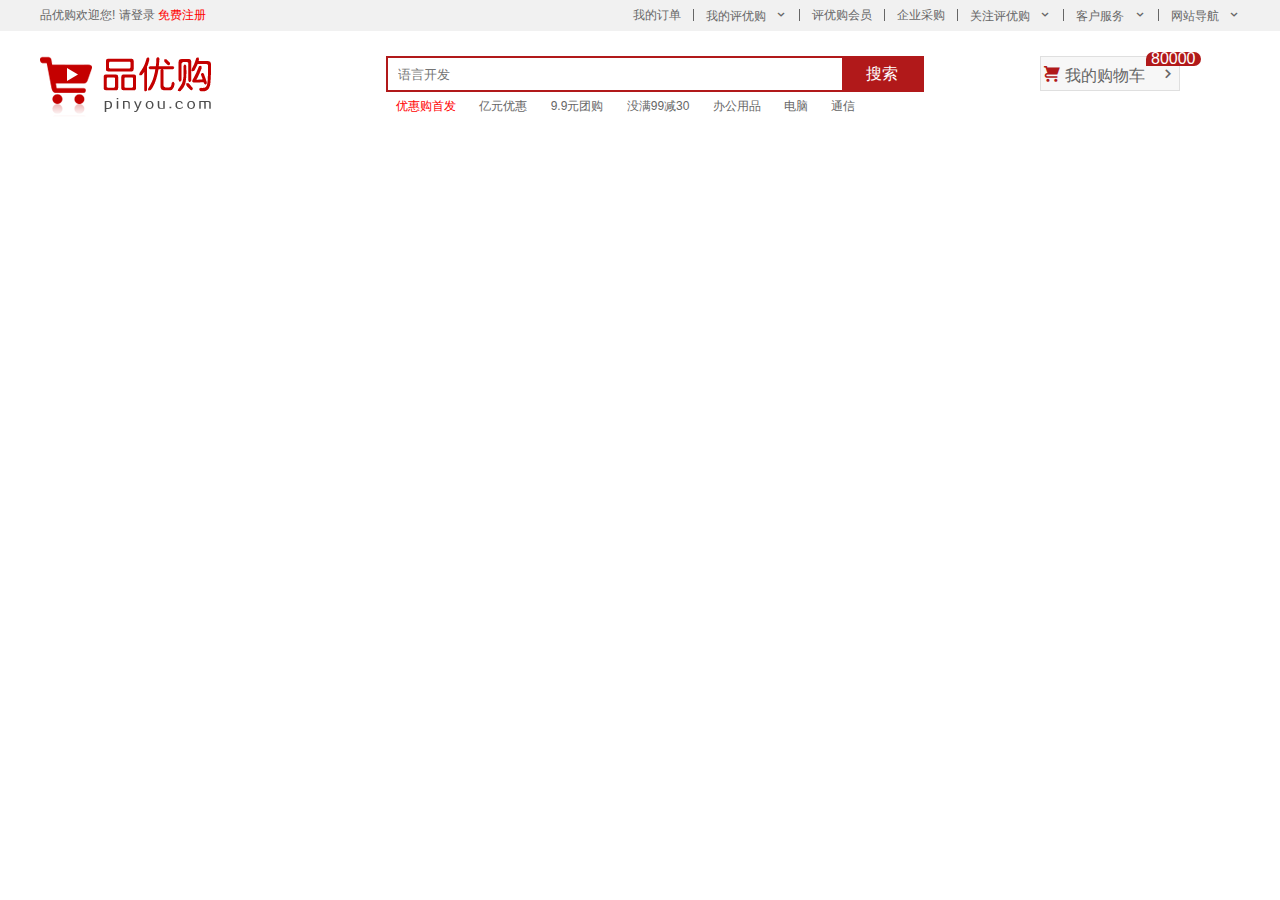
==== HTML+CSS/综合案例/index.html @ e7f7e077 "herad部分编写" ====
<!DOCTYPE html>
<html lang="en">

<head>
    <meta charset="UTF-8">
    <meta name="viewport" content="width=device-width, initial-scale=1.0">
    <title>品优购商城-正品低价、品质保障、配送及时、轻松购物！</title>
    <link rel="shortcut icon" href="favicon.ico" type="image/x-icon">
    <meta name="description" content="品优购商城-专业的综合网上购物商城,销售家电、数码通讯、电脑、家居百货、服装服饰、母婴、图书、食品等数万个品牌优质商品.便捷、诚信的服务，为您提供愉悦的网上购物体验!">
    <meta name="Keywords " content="网上购物,网上商城,手机,笔记本,电脑,MP3,CD,VCD,DV,相机,数码,配件,手表,存储卡,京东">
    <link rel="stylesheet " href="css/basic.css ">
    <link rel="stylesheet " href="css/common.css ">
</head>

<body>
    <!-- 快捷导航栏开始start -->
    <section class="shortcut">
        <div class="w">
            <div class="fl">
                <ul>
                    <li>品优购欢迎您!&nbsp;</li>
                    <li><a href="#">请登录&nbsp;</a><a href="#" class="style_red">免费注册</a></li>
                </ul>
            </div>
            <div class="fr">
                <ul>
                    <li>
                        <a href="#">我的订单</a>
                    </li>
                    <li></li>
                    <li class="arrow-icon">
                        <a href="#">我的评优购</a>
                    </li>
                    <li></li>
                    <li>
                        <a href="#">评优购会员</a>
                    </li>
                    <li></li>
                    <li>
                        <a href="#">企业采购</a>
                    </li>
                    <li></li>
                    <li class="arrow-icon">
                        <a href="#">关注评优购</a>
                    </li>
                    <li></li>
                    <li class="arrow-icon">
                        <a href="#">客户服务</a>
                    </li>
                    <li></li>
                    <li class="arrow-icon">
                        <a href="#">网站导航</a>
                    </li>
                </ul>
            </div>
        </div>
    </section>
    <!-- 快捷导航栏end -->
    <!-- header头部模块制作 start -->
    <header class="header w">
        <!-- logo部分 -->
        <div class="logo">
            <h1><a href="index.html" title="评优购商城">评优购商城</a></h1>
        </div>

        <!-- 搜索框 -->
        <div class="search">
            <input type="search" name="" id="" placeholder="语言开发">
            <button>搜索</button>
        </div>
        <div class="hotwrods">
            <a href="#" class="style_red">优惠购首发</a>
            <a href="#">亿元优惠</a>
            <a href="#">9.9元团购</a>
            <a href="#">没满99减30</a>
            <a href="#">办公用品</a>
            <a href="#">电脑</a>
            <a href="#">通信</a>
        </div>
        <div class="shopcar"><a href="#">我的购物车</a>
            <i class="count">80000</i>
        </div>
    </header>
    <!-- header头部模块制作 end -->

</body>


</html>
---- HTML+CSS/综合案例/css/basic.css ----
* {
    margin: 0;
    padding: 0;
    box-sizing: border-box;
}

em,
i {
    font-style: normal
}

li {
    list-style: none
}

img {
    border: 0;
    vertical-align: middle
}

button {
    cursor: pointer
}

a {
    color: #666;
    text-decoration: none
}

a:hover {
    color: #c81623
}

button,
input {
    font-family: Microsoft YaHei, Heiti SC, tahoma, arial, Hiragino Sans GB, "\5B8B\4F53", sans-serif;
    /* 去掉搜索框 的外边距*/
    border: 0;
    /* 去掉搜索框获取焦点时候的边框 */
    outline: none;
    /*  */
}


/*  去掉input 输入框里面的X号 */

input::-webkit-search-cancel-button {
    display: none;
}

body {
    -webkit-font-smoothing: antialiased;
    background-color: #fff;
    font: 12px/1.5 Microsoft YaHei, Heiti SC, tahoma, arial, Hiragino Sans GB, "\5B8B\4F53", sans-serif;
    color: #666
}

.hide,
.none {
    display: none
}

.clearfix:after {
    visibility: hidden;
    clear: both;
    display: block;
    content: ".";
    height: 0
}

.clearfix {
    *zoom: 1
}

.mod_price {
    font-size: 14px;
    color: #e33333
}

.mod_price i {
    margin-right: 3px;
    font-family: arial, sans-serif;
    font-weight: 400;
    font-size: 12px
}

.o2_wide {
    min-width: 1190px
}

.o2_mini {
    min-width: 990px
}

.grid_c1 {
    margin: 0 auto;
    width: 1190px
}

.o2_mini .grid_c1 {
    width: 990px
}

.grid_c2 {
    width: 590px
}

.o2_mini .grid_c2 {
    width: 490px
}

.grid_c4 {
    width: 290px
}

.o2_mini .grid_c4 {
    width: 240px
}

.mod_ver {
    display: inline-block;
    width: 0;
    height: 100%;
    vertical-align: middle;
    font-size: 0
}
---- HTML+CSS/综合案例/css/common.css ----
/* 字体图标 */


/* @font-face {
    font-family: 'icomoon';
    src: url('../fonts/fonts/icomoon.eot?ihfw5h');
    src: url('../fonts/icomoon.eot?ihfw5h#iefix') format('embedded-opentype'), url('../fonts/icomoon.ttf?ihfw5h') format('truetype'), url('../fonts/icomoon.woff?ihfw5h') format('woff'), url('../fonts/icomoon.svg?ihfw5h#icomoon') format('svg');
    font-weight: normal;
    font-style: normal;
    font-display: block;
} */

@font-face {
    font-family: 'icomoon';
    src: url('../fonts/icomoon.eot?z0wisp');
    src: url('../fonts/icomoon.eot?z0wisp#iefix') format('embedded-opentype'), url('../fonts/icomoon.ttf?z0wisp') format('truetype'), url('../fonts/icomoon.woff?z0wisp') format('woff'), url('../fonts/icomoon.svg?z0wisp#icomoon') format('svg');
    font-weight: normal;
    font-style: normal;
    font-display: block;
}


/* 版心 */

.w {
    width: 1200px;
    margin: 0 auto;
}


/* 快捷导航栏 */

.shortcut {
    height: 31px;
    line-height: 31px;
    background-color: #f1f1f1;
}

.fl {
    float: left;
}

.shortcut li {
    float: left;
}

.fr {
    float: right;
}

.shortcut .fr ul li:nth-child(even) {
    width: 1px;
    height: 12px;
    background-color: #666;
    margin: 9px 12px 0;
}

.arrow-icon::after {
    content: '\e900';
    font-family: 'icomoon';
    margin-left: 6px;
}

.style_red {
    color: red;
}


/* header 头部模块制作 */

.header {
    position: relative;
    height: 105px;
}

.logo {
    position: absolute;
    top: 25px;
    width: 171px;
    height: 61px;
}

.logo a {
    display: block;
    width: 171px;
    height: 61px;
    background: url(../images/logo.png) no-repeat;
    /* font-size: 0;  淘宝的做法 */
    text-indent: -999px;
    overflow: hidden;
}


/* 搜索框 */

.search {
    position: absolute;
    top: 25px;
    left: 346px;
    width: 538px;
    height: 36px;
    border: 2px solid #b1191a;
}

.search input {
    float: left;
    width: 454px;
    height: 32px;
    padding-left: 10px;
}

.search button {
    float: left;
    width: 80px;
    height: 32px;
    background-color: #b1191a;
    font-size: 16px;
    color: #ffffff;
    /* line-height: 32px;
    text-align: center; */
}


/* hotwords */

.hotwrods {
    position: absolute;
    top: 66px;
    left: 346px;
}

.hotwrods a {
    margin: 0 10px;
}


/* shopcar */

.shopcar {
    position: absolute;
    top: 25px;
    right: 60px;
    width: 140px;
    height: 35px;
    font-size: 16px;
    line-height: 35px;
    text-align: center;
    border: 1px solid #dfdfdf;
    background-color: #f7f7f7;
}

.shopcar::before {
    content: '\e905';
    font-family: 'icomoon';
    margin-right: 5px;
    color: #b1191a;
}

.shopcar::after {
    content: '\e903';
    font-family: 'icomoon';
    margin-left: 10px;
}

.count {
    position: absolute;
    top: -5px;
    left: 105px;
    height: 14px;
    line-height: 14px;
    background-color: #b1191a;
    padding: 0 5px;
    color: #fff;
    border-radius: 7px 7px 7px 0;
}
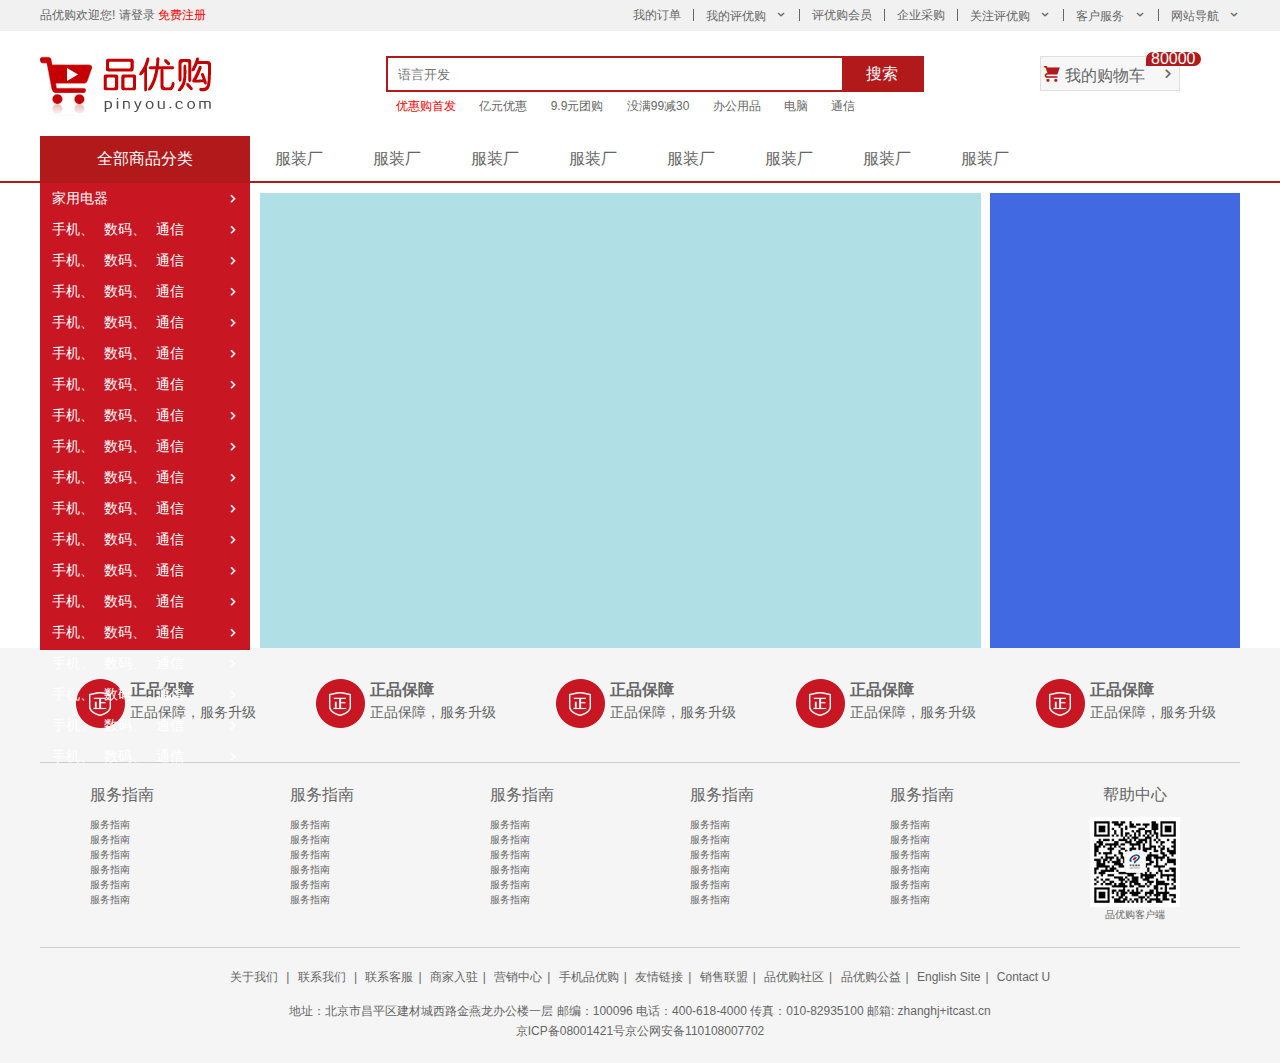
==== commit 5ee0996d: "头部和底部模块编写完成" ====
--- a/HTML+CSS/综合案例/index.html
+++ b/HTML+CSS/综合案例/index.html
@@ -10,6 +10,7 @@
     <meta name="Keywords " content="网上购物,网上商城,手机,笔记本,电脑,MP3,CD,VCD,DV,相机,数码,配件,手表,存储卡,京东">
     <link rel="stylesheet " href="css/basic.css ">
     <link rel="stylesheet " href="css/common.css ">
+    <link rel="stylesheet" href="css/index.css">
 </head>
 
 <body>
@@ -82,7 +83,213 @@
         </div>
     </header>
     <!-- header头部模块制作 end -->
-
+    <!-- nav start -->
+    <div class="nav">
+        <div class="w">
+            <div class="dropdrown">
+                <div class="dt">全部商品分类</div>
+                <div class="dd">
+                    <ul>
+                        <li>
+                            <a href="#">家用电器</a>
+                        </li>
+                        <li>
+                            <a href="#">手机、</a><a href="#">数码、</a><a href="#">通信</a>
+                        </li>
+                        <li>
+                            <a href="#">手机、</a><a href="#">数码、</a><a href="#">通信</a>
+                        </li>
+                        <li>
+                            <a href="#">手机、</a><a href="#">数码、</a><a href="#">通信</a>
+                        </li>
+                        <li>
+                            <a href="#">手机、</a><a href="#">数码、</a><a href="#">通信</a>
+                        </li>
+                        <li>
+                            <a href="#">手机、</a><a href="#">数码、</a><a href="#">通信</a>
+                        </li>
+                        <li>
+                            <a href="#">手机、</a><a href="#">数码、</a><a href="#">通信</a>
+                        </li>
+                        <li>
+                            <a href="#">手机、</a><a href="#">数码、</a><a href="#">通信</a>
+                        </li>
+                        <li>
+                            <a href="#">手机、</a><a href="#">数码、</a><a href="#">通信</a>
+                        </li>
+                        <li>
+                            <a href="#">手机、</a><a href="#">数码、</a><a href="#">通信</a>
+                        </li>
+                        <li>
+                            <a href="#">手机、</a><a href="#">数码、</a><a href="#">通信</a>
+                        </li>
+                        <li>
+                            <a href="#">手机、</a><a href="#">数码、</a><a href="#">通信</a>
+                        </li>
+                        <li>
+                            <a href="#">手机、</a><a href="#">数码、</a><a href="#">通信</a>
+                        </li>
+                        <li>
+                            <a href="#">手机、</a><a href="#">数码、</a><a href="#">通信</a>
+                        </li>
+                        <li>
+                            <a href="#">手机、</a><a href="#">数码、</a><a href="#">通信</a>
+                        </li>
+                        <li>
+                            <a href="#">手机、</a><a href="#">数码、</a><a href="#">通信</a>
+                        </li>
+                        <li>
+                            <a href="#">手机、</a><a href="#">数码、</a><a href="#">通信</a>
+                        </li>
+                        <li>
+                            <a href="#">手机、</a><a href="#">数码、</a><a href="#">通信</a>
+                        </li>
+                        <li>
+                            <a href="#">手机、</a><a href="#">数码、</a><a href="#">通信</a>
+                        </li>
+                    </ul>
+                </div>
+            </div>
+            <div class="navitems">
+                <ul>
+                    <li><a href="#">服装厂</a></li>
+                    <li><a href="#">服装厂</a></li>
+                    <li><a href="#">服装厂</a></li>
+                    <li><a href="#">服装厂</a></li>
+                    <li><a href="#">服装厂</a></li>
+                    <li><a href="#">服装厂</a></li>
+                    <li><a href="#">服装厂</a></li>
+                    <li><a href="#">服装厂</a></li>
+                </ul>
+            </div>
+        </div>
+    </div>
+    <!-- nav end -->
+    <!-- index 主题模块 main start -->
+    <div class="w">
+        <div class="main">
+            <div class="foucs"></div>
+            <div class="newsflsh"></div>
+        </div>
+    </div>
+    <!-- index 主题模块 main end -->
+
+    <!-- foot底部 start -->
+    <footer class="footer">
+        <div class="w">
+            <div class="mod_service">
+                <ul>
+                    <li>
+                        <h5></h5>
+                        <div class="service_text">
+                            <h4>正品保障</h4>
+                            <p>正品保障，服务升级</p>
+                        </div>
+                    </li>
+                    <li>
+                        <h5></h5>
+                        <div class="service_text">
+                            <h4>正品保障</h4>
+                            <p>正品保障，服务升级</p>
+                        </div>
+                    </li>
+                    <li>
+                        <h5></h5>
+                        <div class="service_text">
+                            <h4>正品保障</h4>
+                            <p>正品保障，服务升级</p>
+                        </div>
+                    </li>
+                    <li>
+                        <h5></h5>
+                        <div class="service_text">
+                            <h4>正品保障</h4>
+                            <p>正品保障，服务升级</p>
+                        </div>
+                    </li>
+                    <li>
+                        <h5></h5>
+                        <div class="service_text">
+                            <h4>正品保障</h4>
+                            <p>正品保障，服务升级</p>
+                        </div>
+                    </li>
+
+                </ul>
+            </div>
+            <div class="mod_help">
+                <dl>
+                    <dt>服务指南</dt>
+                    <dd><a href="#">服务指南</a></dd>
+                    <dd><a href="#">服务指南</a></dd>
+                    <dd><a href="#">服务指南</a></dd>
+                    <dd><a href="#">服务指南</a></dd>
+                    <dd><a href="#">服务指南</a></dd>
+                    <dd><a href="#">服务指南</a></dd>
+                </dl>
+                <dl>
+                    <dt>服务指南</dt>
+                    <dd><a href="#">服务指南</a></dd>
+                    <dd><a href="#">服务指南</a></dd>
+                    <dd><a href="#">服务指南</a></dd>
+                    <dd><a href="#">服务指南</a></dd>
+                    <dd><a href="#">服务指南</a></dd>
+                    <dd><a href="#">服务指南</a></dd>
+                </dl>
+                <dl>
+                    <dt>服务指南</dt>
+                    <dd><a href="#">服务指南</a></dd>
+                    <dd><a href="#">服务指南</a></dd>
+                    <dd><a href="#">服务指南</a></dd>
+                    <dd><a href="#">服务指南</a></dd>
+                    <dd><a href="#">服务指南</a></dd>
+                    <dd><a href="#">服务指南</a></dd>
+                </dl>
+                <dl>
+                    <dt>服务指南</dt>
+                    <dd><a href="#">服务指南</a></dd>
+                    <dd><a href="#">服务指南</a></dd>
+                    <dd><a href="#">服务指南</a></dd>
+                    <dd><a href="#">服务指南</a></dd>
+                    <dd><a href="#">服务指南</a></dd>
+                    <dd><a href="#">服务指南</a></dd>
+                </dl>
+                <dl>
+                    <dt>服务指南</dt>
+                    <dd><a href="#">服务指南</a></dd>
+                    <dd><a href="#">服务指南</a></dd>
+                    <dd><a href="#">服务指南</a></dd>
+                    <dd><a href="#">服务指南</a></dd>
+                    <dd><a href="#">服务指南</a></dd>
+                    <dd><a href="#">服务指南</a></dd>
+                </dl>
+                <dl>
+                    <dt>帮助中心</dt>
+                    <dd><img src="./images/wx_cz.jpg" alt="">品优购客户端</dd>
+
+                </dl>
+            </div>
+            <div class="mod_copyright">
+                <div class="links">
+                    <a href="#">关于我们</a> |
+                    <a href="#">联系我们</a> |
+                    <a href="#">联系客服</a>|
+                    <a href="#">商家入驻</a>|
+                    <a href="#">营销中心</a>|
+                    <a href="#">手机品优购</a>|
+                    <a href="#">友情链接</a>|
+                    <a href="#">销售联盟</a>|
+                    <a href="#">品优购社区</a>|
+                    <a href="#">品优购公益</a>|
+                    <a href="#">English Site</a>|
+                    <a href="#">Contact U</a>
+                </div>
+                <div class="copyright"> 地址：北京市昌平区建材城西路金燕龙办公楼一层 邮编：100096 电话：400-618-4000 传真：010-82935100 邮箱: zhanghj+itcast.cn <br> 京ICP备08001421号京公网安备110108007702
+                </div>
+            </div>
+        </div>
+    </footer>
+    <!-- foot底部 end -->
 </body>
 
 
--- a/HTML+CSS/综合案例/css/common.css
+++ b/HTML+CSS/综合案例/css/common.css
@@ -1,14 +1,4 @@
 /* 字体图标 */
-
-
-/* @font-face {
-    font-family: 'icomoon';
-    src: url('../fonts/fonts/icomoon.eot?ihfw5h');
-    src: url('../fonts/icomoon.eot?ihfw5h#iefix') format('embedded-opentype'), url('../fonts/icomoon.ttf?ihfw5h') format('truetype'), url('../fonts/icomoon.woff?ihfw5h') format('woff'), url('../fonts/icomoon.svg?ihfw5h#icomoon') format('svg');
-    font-weight: normal;
-    font-style: normal;
-    font-display: block;
-} */
 
 @font-face {
     font-family: 'icomoon';
@@ -172,4 +162,164 @@
     padding: 0 5px;
     color: #fff;
     border-radius: 7px 7px 7px 0;
+}
+
+
+/* .nav导航 */
+
+.nav {
+    height: 47px;
+    border-bottom: 2px solid #b1191a;
+}
+
+.nav .dropdrown {
+    width: 210px;
+    height: 45px;
+    background-color: #b1191a;
+    float: left;
+}
+
+.nav .dropdrown {
+    float: left;
+}
+
+.dropdrown .dt {
+    width: 100%;
+    height: 100%;
+    color: #fff;
+    line-height: 45px;
+    font-size: 16px;
+    text-align: center;
+}
+
+.dropdrown .dd {
+    width: 210px;
+    height: 467px;
+    margin-top: 2px;
+    background-color: #c81623;
+    display: block;
+}
+
+.dropdrown .dd ul li {
+    position: relative;
+    height: 31px;
+    line-height: 31px;
+    margin-left: 2px;
+}
+
+.dropdrown .dd ul li::after {
+    position: absolute;
+    top: 1px;
+    right: 10px;
+    content: '\e903';
+    font-family: 'icomoon';
+    color: #fff;
+    font-size: 14px;
+}
+
+.dropdrown .dd ul li a {
+    font-size: 14px;
+    color: #fff;
+    margin-left: 10px;
+}
+
+.dropdrown .dd ul li:hover {
+    background-color: #fff;
+}
+
+.dropdrown .dd ul li:hover a,
+.dropdrown .dd ul li:hover::after {
+    color: #c81623;
+}
+
+.navitems ul li {
+    float: left;
+}
+
+.navitems ul li a {
+    display: block;
+    height: 45px;
+    line-height: 45px;
+    font-size: 16px;
+    padding: 0 25px;
+}
+
+
+/* footer */
+
+.footer {
+    height: 415px;
+    padding-top: 30px;
+    background-color: #f5f5f5;
+}
+
+.mod_service {
+    height: 85px;
+    border-bottom: 1px solid #cccccc;
+}
+
+.mod_service ul li {
+    float: left;
+    width: 240px;
+    height: 50px;
+    padding-left: 35px;
+}
+
+.mod_service ul li h5 {
+    float: left;
+    width: 50px;
+    height: 50px;
+    margin-right: 5px;
+    background: url(../images/icons.png) no-repeat -252px -2px;
+}
+
+.service_text h4 {
+    font-size: 16px;
+}
+
+.service_text p {
+    font-size: 14px;
+}
+
+.mod_help {
+    height: 185px;
+    padding-top: 20px;
+    padding-left: 50px;
+    border-bottom: 1px solid #cccccc;
+}
+
+.mod_help dl {
+    float: left;
+    width: 200px;
+}
+
+.mod_help dl:last-child {
+    width: 90px;
+    text-align: center;
+}
+
+.mod_help dt {
+    font-size: 16px;
+    margin-bottom: 10px;
+}
+
+.mod_help dd {
+    font-size: 10px;
+}
+
+.mod_copyright {
+    text-align: center;
+    margin-top: 20px;
+}
+
+.links {
+    margin-bottom: 15px;
+}
+
+.links a {
+    margin: 0 5px;
+}
+
+.copyright {
+    line-height: 20px;
 }--- a/HTML+CSS/综合案例/css/index.css
+++ b/HTML+CSS/综合案例/css/index.css
@@ -0,0 +1,20 @@
+.main {
+    margin-left: 220px;
+    width: 980px;
+    height: 455px;
+    margin-top: 10px;
+}
+
+.foucs {
+    float: left;
+    width: 721px;
+    height: 455px;
+    background-color: powderblue;
+}
+
+.newsflsh {
+    float: right;
+    width: 250px;
+    height: 455px;
+    background-color: royalblue;
+}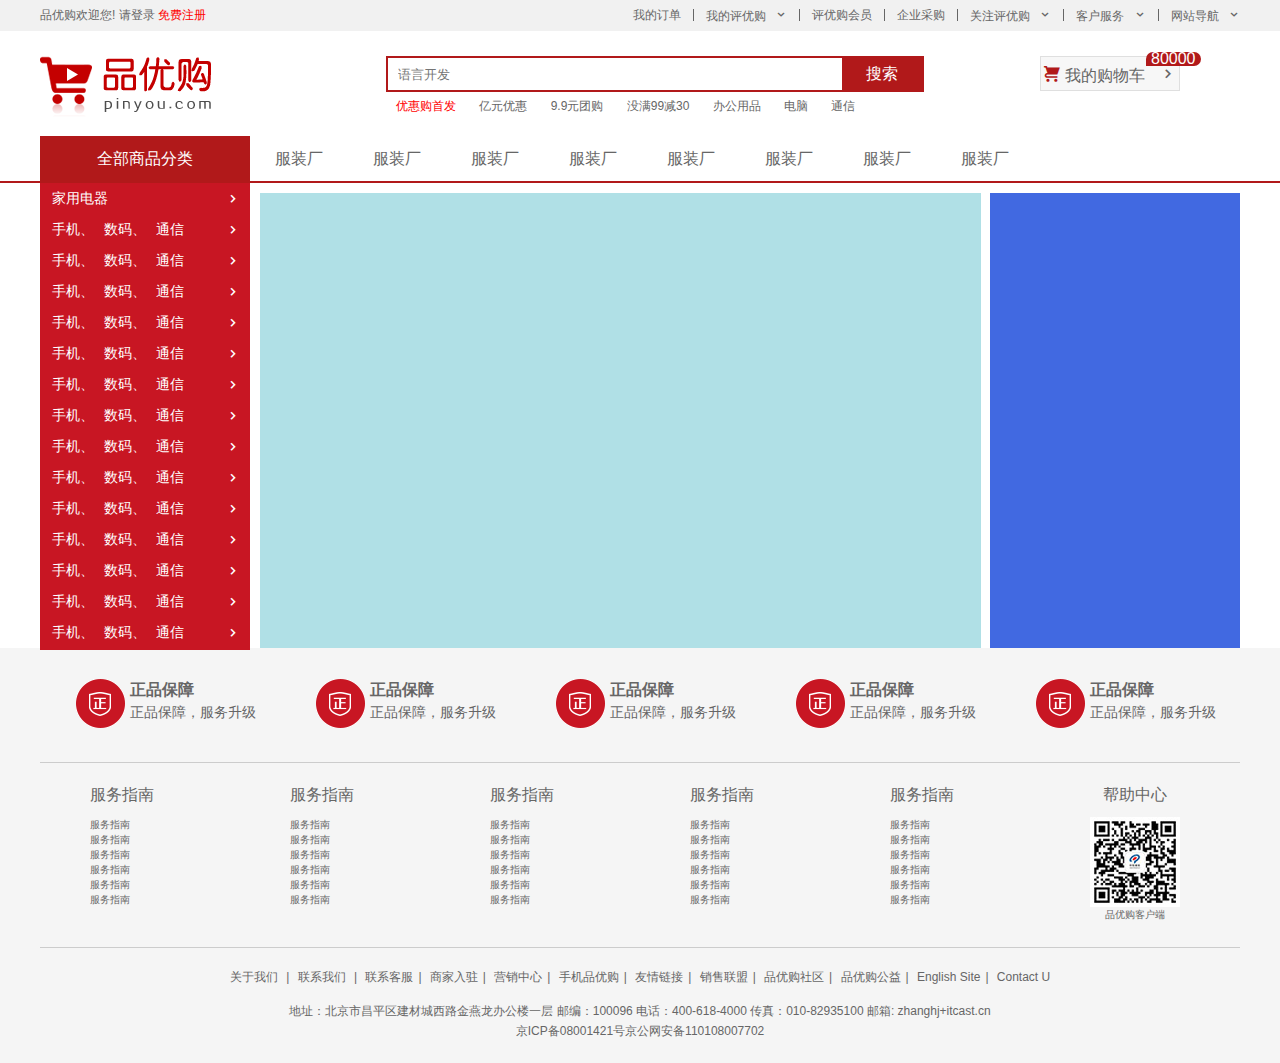
==== commit 938f7204: "修改index.html文件" ====
--- a/HTML+CSS/综合案例/index.html
+++ b/HTML+CSS/综合案例/index.html
@@ -135,18 +135,7 @@
                         <li>
                             <a href="#">手机、</a><a href="#">数码、</a><a href="#">通信</a>
                         </li>
-                        <li>
-                            <a href="#">手机、</a><a href="#">数码、</a><a href="#">通信</a>
-                        </li>
-                        <li>
-                            <a href="#">手机、</a><a href="#">数码、</a><a href="#">通信</a>
-                        </li>
-                        <li>
-                            <a href="#">手机、</a><a href="#">数码、</a><a href="#">通信</a>
-                        </li>
-                        <li>
-                            <a href="#">手机、</a><a href="#">数码、</a><a href="#">通信</a>
-                        </li>
+
                     </ul>
                 </div>
             </div>
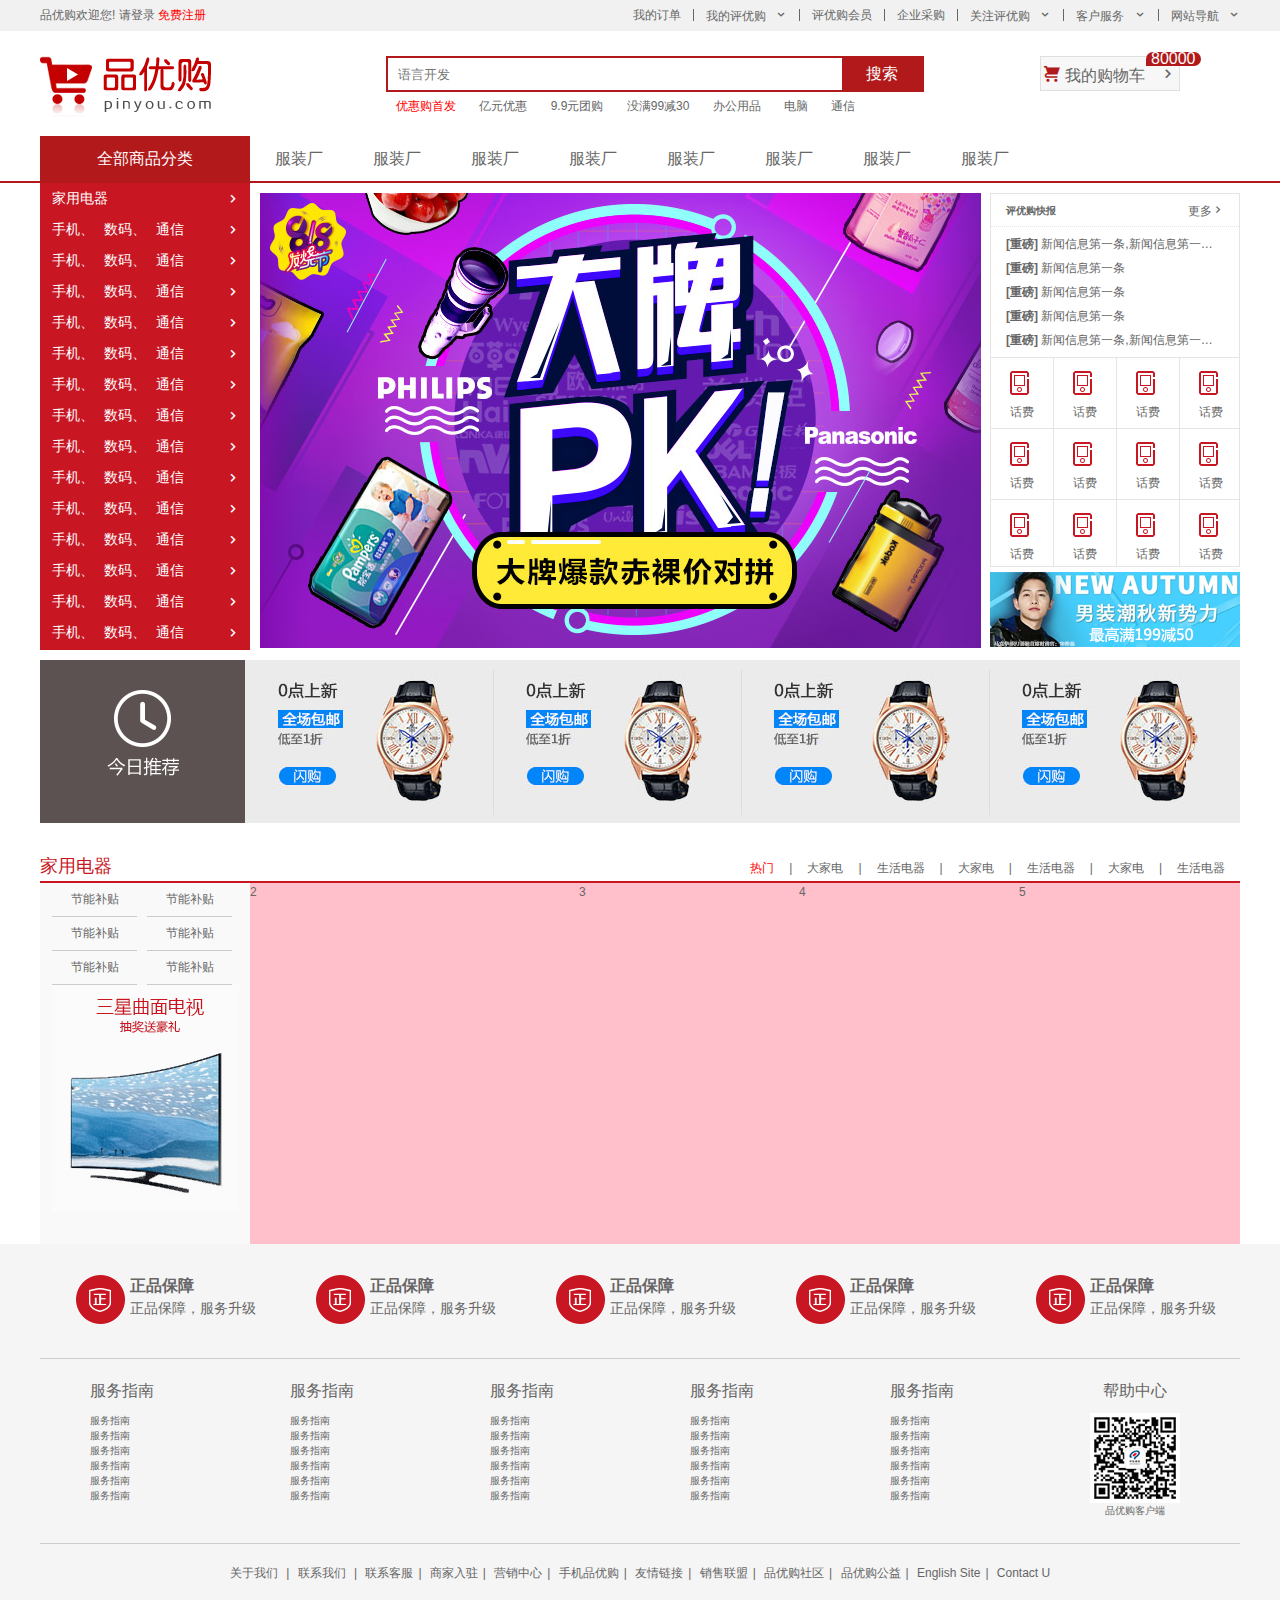
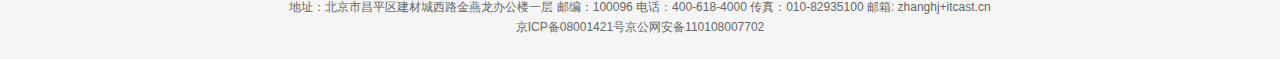
==== commit 7b26d2d9: "主题模块 推荐模块 家用电器1楼" ====
--- a/HTML+CSS/综合案例/index.html
+++ b/HTML+CSS/综合案例/index.html
@@ -57,6 +57,7 @@
         </div>
     </section>
     <!-- 快捷导航栏end -->
+
     <!-- header头部模块制作 start -->
     <header class="header w">
         <!-- logo部分 -->
@@ -83,6 +84,7 @@
         </div>
     </header>
     <!-- header头部模块制作 end -->
+
     <!-- nav start -->
     <div class="nav">
         <div class="w">
@@ -154,14 +156,152 @@
         </div>
     </div>
     <!-- nav end -->
+
     <!-- index 主题模块 main start -->
     <div class="w">
         <div class="main">
-            <div class="foucs"></div>
-            <div class="newsflsh"></div>
+            <div class="foucs">
+                <ul>
+                    <li><img src="./upload/focus1.png" alt=""></li>
+                </ul>
+            </div>
+            <div class="newsflsh">
+                <div class="news">
+                    <div class="news_hd">
+                        <h5>评优购快报</h5>
+                        <a href="" class="more">更多</a>
+                    </div>
+                    <div class="news_bd">
+                        <ul>
+                            <li><a href="#"><strong>[重磅]</strong> 新闻信息第一条,新闻信息第一条新闻信息第一条</a></li>
+                            <li><a href="#"><strong>[重磅]</strong> 新闻信息第一条</a></li>
+                            <li><a href="#"><strong>[重磅]</strong> 新闻信息第一条</a></li>
+                            <li><a href="#"><strong>[重磅]</strong> 新闻信息第一条</a></li>
+                            <li><a href="#"><strong>[重磅]</strong> 新闻信息第一条,新闻信息第一条新闻信息第一条</a></li>
+                        </ul>
+                    </div>
+                </div>
+                <div class="lifeservices">
+                    <ul>
+                        <li>
+                            <i></i>
+                            <p>话费</p>
+                        </li>
+                        <li>
+                            <i></i>
+                            <p>话费</p>
+                        </li>
+                        <li>
+                            <i></i>
+                            <p>话费</p>
+                        </li>
+                        <li>
+                            <i></i>
+                            <p>话费</p>
+                        </li>
+                        <li>
+                            <i></i>
+                            <p>话费</p>
+                        </li>
+                        <li>
+                            <i></i>
+                            <p>话费</p>
+                        </li>
+                        <li>
+                            <i></i>
+                            <p>话费</p>
+                        </li>
+                        <li>
+                            <i></i>
+                            <p>话费</p>
+                        </li>
+                        <li>
+                            <i></i>
+                            <p>话费</p>
+                        </li>
+                        <li>
+                            <i></i>
+                            <p>话费</p>
+                        </li>
+                        <li>
+                            <i></i>
+                            <p>话费</p>
+                        </li>
+                        <li>
+                            <i></i>
+                            <p>话费</p>
+                        </li>
+
+
+                    </ul>
+                </div>
+                <div class="bargain">
+                    <img src="./upload/bargain.png" alt="">
+                </div>
+            </div>
+
         </div>
     </div>
     <!-- index 主题模块 main end -->
+
+    <!-- 推荐模块 start -->
+    <div class="w recomd">
+        <div class="recomd_hd"><img src="./images/recom.png" alt=""></div>
+        <div class="recomd_bd">
+            <ul>
+                <li><img src="./images/recom_03.jpg" alt=""></li>
+                <li><img src="./images/recom_03.jpg" alt=""></li>
+                <li><img src="./images/recom_03.jpg" alt=""></li>
+                <li><img src="./images/recom_03.jpg" alt=""></li>
+            </ul>
+        </div>
+    </div>
+    <!-- 推荐模块 end -->
+
+    <!-- 家用电器 start -->
+    <div class="floor">
+        <!-- 1楼 -->
+        <div class="w dianqi">
+            <div class="box_hd">
+                <h3>家用电器</h3>
+                <div class="tab_list">
+                    <ul>
+                        <li><a href="#" class="style_red">热门</a>|</li>
+                        <li><a href="#">大家电</a>|</li>
+                        <li><a href="#">生活电器</a>|</li>
+                        <li><a href="#">大家电</a>|</li>
+                        <li><a href="#">生活电器</a>|</li>
+                        <li><a href="#">大家电</a>|</li>
+                        <li><a href="#">生活电器</a></li>
+                    </ul>
+                </div>
+            </div>
+            <div class="box_bd">
+                <div class="tab_content">
+                    <div class="tab_content_item">
+                        <div class="col_210">
+                            <ul>
+                                <li> <a href="#">节能补贴</a> </li>
+                                <li> <a href="#">节能补贴</a> </li>
+                                <li> <a href="#">节能补贴</a> </li>
+                                <li> <a href="#">节能补贴</a> </li>
+                                <li> <a href="#">节能补贴</a> </li>
+                                <li> <a href="#">节能补贴</a> </li>
+                            </ul>
+                            <a href="#">
+                                <img src="./upload/floor-1-1.png" alt="">
+                            </a>
+                        </div>
+                        <div class="col_329">2</div>
+                        <div class="col_220">3</div>
+                        <div class="col_220">4</div>
+                        <div class="col_220">5</div>
+                    </div>
+                </div>
+            </div>
+        </div>
+    </div>
+    <!-- 家用电器 end -->
 
     <!-- foot底部 start -->
     <footer class="footer">
--- a/HTML+CSS/综合案例/css/index.css
+++ b/HTML+CSS/综合案例/css/index.css
@@ -16,5 +16,189 @@
     float: right;
     width: 250px;
     height: 455px;
-    background-color: royalblue;
+}
+
+.news {
+    border: 1px solid #e4e4e4;
+    height: 165px;
+}
+
+.news_hd {
+    height: 33px;
+    line-height: 33px;
+    border-bottom: 1px #e4e4e4 dotted;
+    padding: 0 15px;
+}
+
+.news_hd h5 {
+    float: left;
+}
+
+.news_hd .more {
+    float: right;
+}
+
+.news_hd .more::after {
+    font-family: 'icomoon';
+    content: '\e903';
+}
+
+.news_bd {
+    margin: 5px 15px 0;
+}
+
+.news_bd ul li {
+    /* 超出部分：用...表示 */
+    overflow: hidden;
+    white-space: nowrap;
+    text-overflow: ellipsis;
+    height: 24px;
+    line-height: 24px;
+}
+
+.lifeservices {
+    height: 209px;
+    border: 1px solid #e4e4e4;
+    border-top: 0;
+    overflow: hidden;
+}
+
+.lifeservices ul {
+    width: 252px;
+}
+
+.lifeservices ul li {
+    float: left;
+    width: 63px;
+    height: 71px;
+    text-align: center;
+    border-right: 1px solid #e4e4e4;
+    border-bottom: 1px solid #e4e4e4;
+}
+
+.lifeservices ul li i {
+    display: inline-block;
+    width: 24px;
+    height: 28px;
+    background: url('../images/icons.png') no-repeat -19px -15px;
+    margin-top: 12px;
+}
+
+.bargain {
+    margin-top: 5px;
+}
+
+
+/* 推荐模块 */
+
+.recomd {
+    height: 163px;
+    background-color: #ebebee;
+    margin-top: 12px;
+}
+
+.recomd_hd {
+    float: left;
+    width: 205px;
+    height: 163px;
+    text-align: center;
+    padding-top: 30px;
+    background-color: #5c5251;
+}
+
+.recomd_bd {
+    position: relative;
+    float: left;
+}
+
+
+/* 强制修改图片为固定宽高 */
+
+.recomd_bd img {
+    width: 248px;
+    height: 163px;
+}
+
+.recomd_bd ul li {
+    float: left;
+}
+
+.recomd_bd ul li:nth-child(-n+3)::after {
+    content: '';
+    position: absolute;
+    display: inline-block;
+    width: 1px;
+    height: 145px;
+    top: 10px;
+    background-color: #ddd;
+}
+
+
+/* 家用电器 */
+
+.box_hd {
+    height: 30px;
+    border-bottom: 2px solid #c81623;
+}
+
+.box_hd h3 {
+    float: left;
+    font-size: 18px;
+    font-weight: 400;
+    color: #c81623;
+}
+
+.tab_list {
+    float: right;
+}
+
+.tab_list ul li {
+    line-height: 30px;
+    float: left;
+}
+
+.tab_list ul li a {
+    padding: 0 15px;
+}
+
+.floor .w {
+    margin-top: 30px;
+}
+
+.box_bd {
+    height: 361px;
+    background-color: pink;
+}
+
+.tab_content_item>div {
+    float: left;
+    height: 361px;
+}
+
+.col_210 {
+    text-align: center;
+    width: 210px;
+    background-color: #f9f9f9;
+}
+
+.col_210 ul li {
+    float: left;
+    width: 85px;
+    height: 34px;
+    border-bottom: 1px solid #ccc;
+    text-align: center;
+    line-height: 33px;
+    margin-right: 10px;
+}
+
+.col_210 ul {
+    padding-left: 12px;
+}
+
+.col_329 {
+    width: 329px;
+}
+
+.col_220 {
+    width: 220px;
 }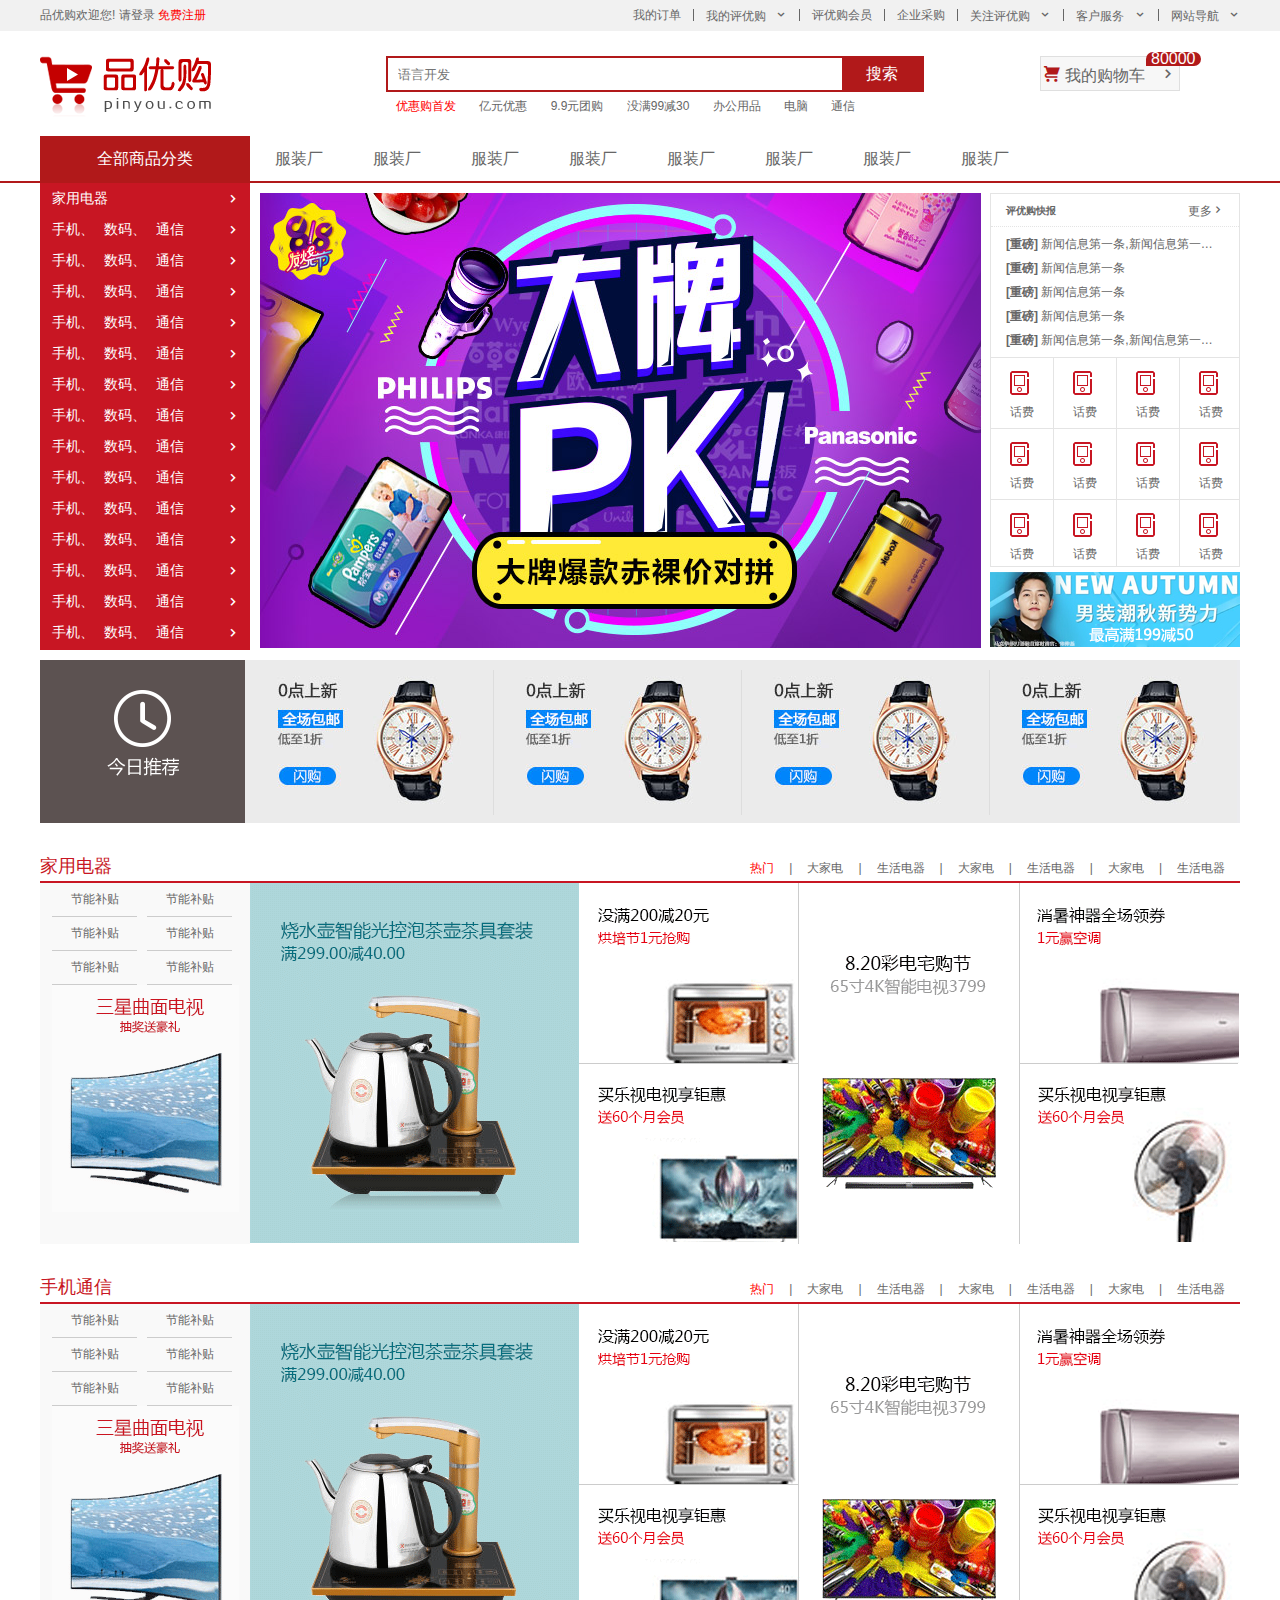
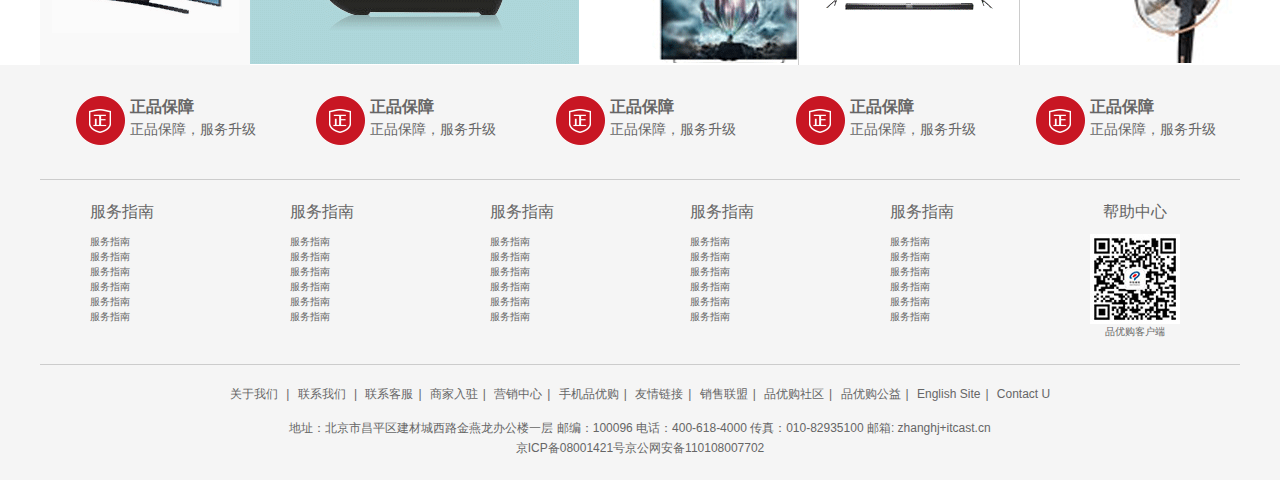
==== commit e6640d76: "完成首页制作" ====
--- a/HTML+CSS/综合案例/index.html
+++ b/HTML+CSS/综合案例/index.html
@@ -260,7 +260,7 @@
 
     <!-- 家用电器 start -->
     <div class="floor">
-        <!-- 1楼 -->
+        <!-- 1楼 家用电器 -->
         <div class="w dianqi">
             <div class="box_hd">
                 <h3>家用电器</h3>
@@ -292,10 +292,70 @@
                                 <img src="./upload/floor-1-1.png" alt="">
                             </a>
                         </div>
-                        <div class="col_329">2</div>
-                        <div class="col_220">3</div>
-                        <div class="col_220">4</div>
-                        <div class="col_220">5</div>
+                        <div class="col_329">
+                            <a href="#"><img src="./upload/floor-1-b01.png" alt=""></a>
+                        </div>
+                        <div class="col_220">
+                            <a href="#" class="bb"> <img src="./upload/floor-1-2.png" alt=""></a>
+                            <a href="#"><img src="./upload/floor-1-3.png" alt=""></a>
+                        </div>
+                        <div class="col_221">
+                            <a href="#"><img src="./upload/floor-1-4.png" alt=""></a>
+                        </div>
+                        <div class="col_223">
+                            <a href="#" class="bb"><img src="./upload/floor-1-5.png" alt=""></a>
+                            <a href="#"><img src="./upload/floor-1-6.png" alt=""></a>
+                        </div>
+                    </div>
+                </div>
+            </div>
+        </div>
+        <!-- 2楼 手机通信 -->
+        <div class="w dianqi">
+            <div class="box_hd">
+                <h3>手机通信</h3>
+                <div class="tab_list">
+                    <ul>
+                        <li><a href="#" class="style_red">热门</a>|</li>
+                        <li><a href="#">大家电</a>|</li>
+                        <li><a href="#">生活电器</a>|</li>
+                        <li><a href="#">大家电</a>|</li>
+                        <li><a href="#">生活电器</a>|</li>
+                        <li><a href="#">大家电</a>|</li>
+                        <li><a href="#">生活电器</a></li>
+                    </ul>
+                </div>
+            </div>
+            <div class="box_bd">
+                <div class="tab_content">
+                    <div class="tab_content_item">
+                        <div class="col_210">
+                            <ul>
+                                <li> <a href="#">节能补贴</a> </li>
+                                <li> <a href="#">节能补贴</a> </li>
+                                <li> <a href="#">节能补贴</a> </li>
+                                <li> <a href="#">节能补贴</a> </li>
+                                <li> <a href="#">节能补贴</a> </li>
+                                <li> <a href="#">节能补贴</a> </li>
+                            </ul>
+                            <a href="#">
+                                <img src="./upload/floor-1-1.png" alt="">
+                            </a>
+                        </div>
+                        <div class="col_329">
+                            <a href="#"><img src="./upload/floor-1-b01.png" alt=""></a>
+                        </div>
+                        <div class="col_220">
+                            <a href="#" class="bb"> <img src="./upload/floor-1-2.png" alt=""></a>
+                            <a href="#"><img src="./upload/floor-1-3.png" alt=""></a>
+                        </div>
+                        <div class="col_221">
+                            <a href="#"><img src="./upload/floor-1-4.png" alt=""></a>
+                        </div>
+                        <div class="col_223">
+                            <a href="#" class="bb"><img src="./upload/floor-1-5.png" alt=""></a>
+                            <a href="#"><img src="./upload/floor-1-6.png" alt=""></a>
+                        </div>
                     </div>
                 </div>
             </div>
--- a/HTML+CSS/综合案例/css/index.css
+++ b/HTML+CSS/综合案例/css/index.css
@@ -167,7 +167,7 @@
 
 .box_bd {
     height: 361px;
-    background-color: pink;
+    /* background-color: pink; */
 }
 
 .tab_content_item>div {
@@ -201,4 +201,22 @@
 
 .col_220 {
     width: 220px;
+}
+
+.col_219 {
+    width: 219px;
+}
+
+.col_223 {
+    width: 218px;
+}
+
+.col_220,
+.col_221 {
+    border-right: 1px solid #ccc;
+}
+
+.tab_content_item .bb {
+    display: block;
+    border-bottom: 1px solid #ccc;
 }